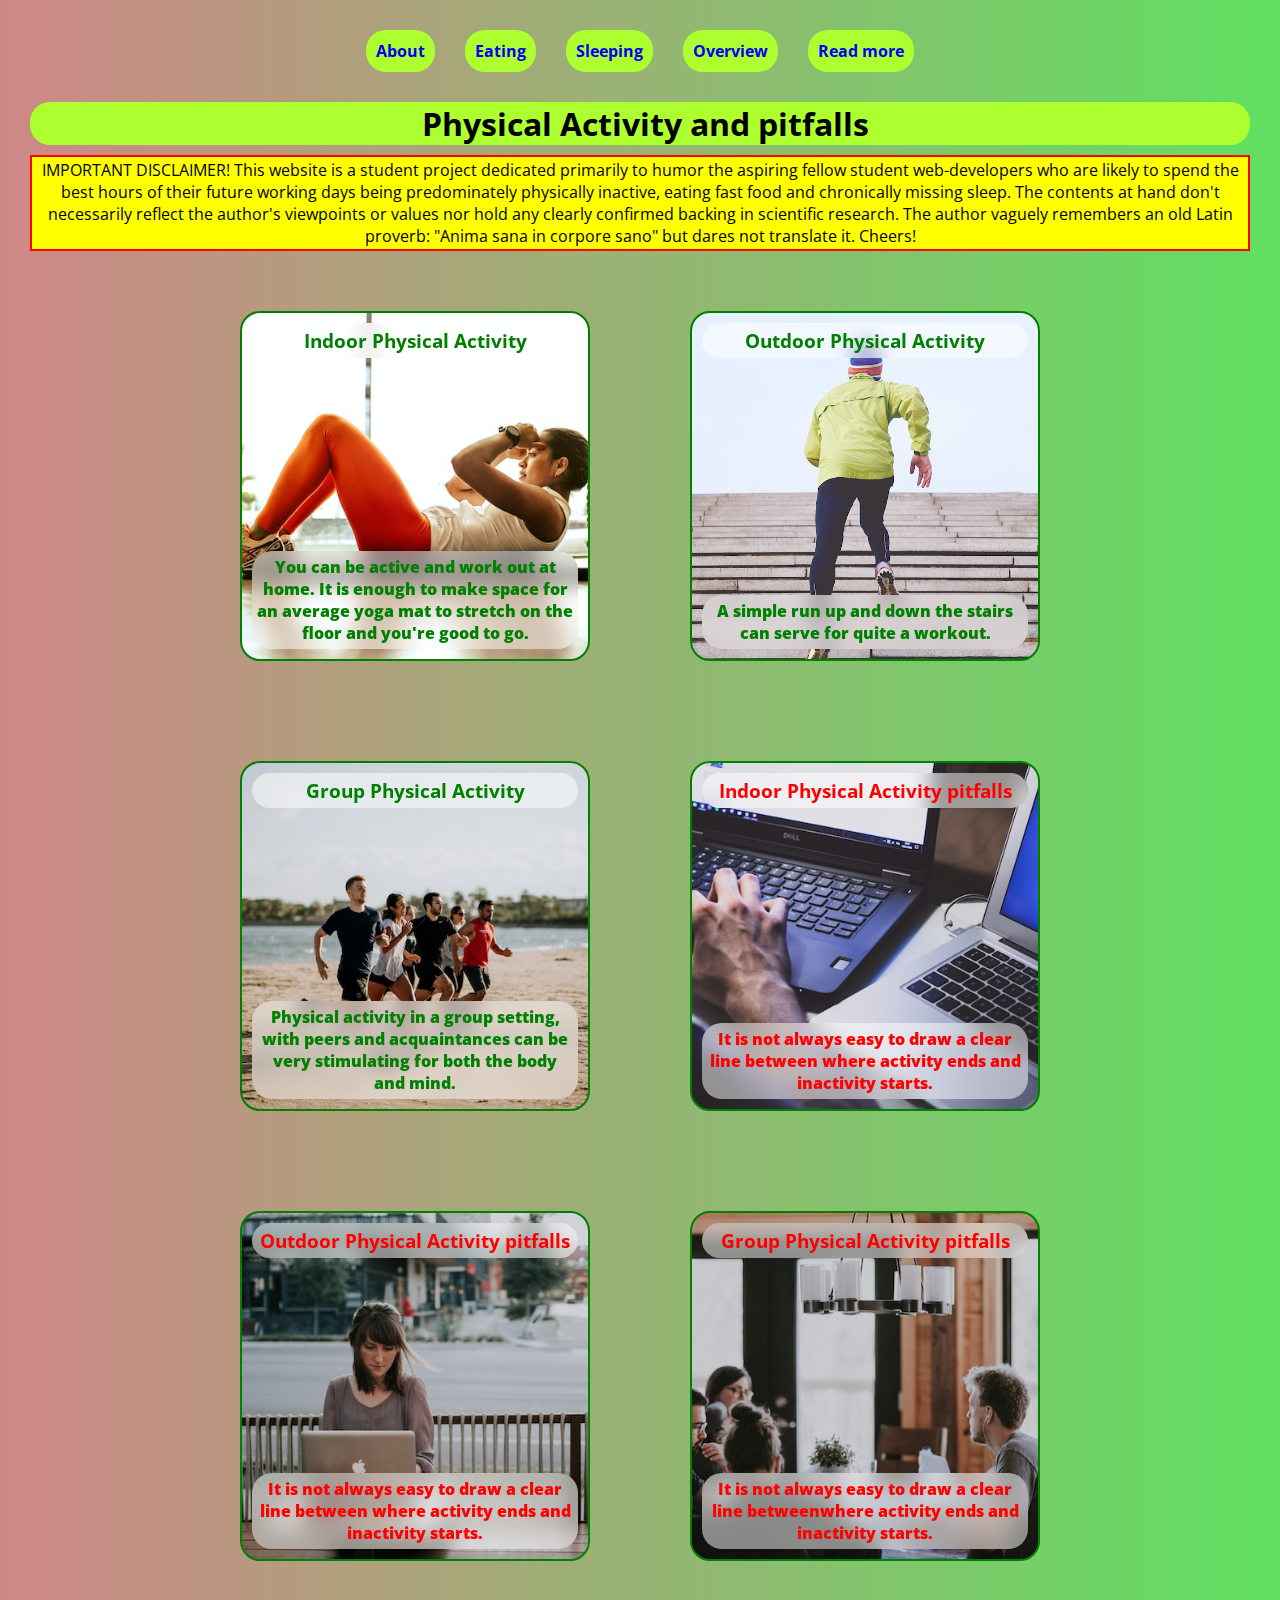
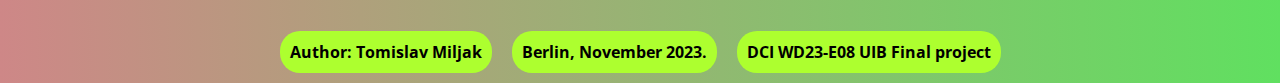
==== index.html @ 66f343b9 "md file added" ====
<!DOCTYPE html>
<html lang="en">
<head>
    <meta charset="UTF-8">
    <meta name="viewport" content="width=device-width, initial-scale=1.0">
    <link rel="preconnect" href="https://fonts.googleapis.com">
    <link rel="preconnect" href="https://fonts.gstatic.com" crossorigin>
    <link href="https://fonts.googleapis.com/css2?family=Open+Sans:ital,wght@0,300;0,400;0,500;0,600;0,700;0,800;1,400;1,800&display=swap" rel="stylesheet">
    <title>Document</title>
    <link rel="stylesheet" href="style.css">
</head>
<body>
    <header>
        <nav>
            <!-- make a hamburger menu for media querie situations -->
            <ul>
                <li><a href="https://wd23-e08.github.io/hopelessly-hopeful/">About</a></li>
                <li><a href="eating.html">Eating</a></li>
                <li><a href="sleeping.html">Sleeping</a></li>
                <li><a href="overview.html">Overview</a></li>
                <li><a href="https://www.umassmed.edu/globalassets/eap/documents/exerciseguide_final_aug2010.pdf" target="_blank" rel="noopener noreferer">Read more</a></li>
            </ul>
        </nav>
    </header>
    <main>
        <div class="heading">
            <h1>Physical Activity and pitfalls</h1>
            <p class="disclaimer">IMPORTANT DISCLAIMER! This website is a student project dedicated primarily to humor the aspiring fellow student web-developers who are likely to spend the best hours of their future working days being predominately physically inactive, eating fast food and chronically missing sleep. The contents at hand don't necessarily reflect the author's viewpoints or values nor hold any clearly confirmed backing in scientific research. The author vaguely remembers an old Latin proverb: "Anima sana in corpore sano" but dares not translate it. Cheers!</p>

        </div>
        <div class="card-container">
            <a href="#Thumbs up!"><div class="card card1">
                
                <h3>Indoor Physical Activity</h3>
                <p>You can be active and work out at home. It is enough to make space for an average yoga mat to stretch on the floor and you're good to go.</p></div>
            </a>
            <a href="#Nice work!"><div class="card card2">
                
                <h3>Outdoor Physical Activity</h3>
                <p>A simple run up and down the stairs can serve for quite a workout.</p></div>
            </a>
            <a href="#Well done!"><div class="card card3">
                
                <h3>Group Physical Activity</h3>
                <p>Physical activity in a group setting, with peers and acquaintances can be very stimulating for both the body and mind.</p></div>
            </a>
            <a href="https://www.nhs.uk/live-well/exercise/exercise-guidelines/physical-activity-guidelines-for-adults-aged-19-to-64/" target="_blank" rel="noopener noreferrer">
                <div class="card card4">
                <h3>Indoor Physical Activity pitfalls</h3>
                <p>It is not always easy to draw a clear line between where activity ends and inactivity starts.</p>
                </div>
            </a>
            <a href="https://www.niddk.nih.gov/health-information/weight-management/tips-get-active/tips-starting-physical-activity"     
                target="_blank" rel="noopener noreferrer">
                <div class="card card5">
                <h3>Outdoor Physical Activity pitfalls</h3>
                <p>It is not always easy to draw a clear line between where 
                activity ends and inactivity starts.</p></div>
            </a>
            <a href="https://knowledge4policy.ec.europa.eu/health-promotion-knowledge-gateway/physical-activity-sedentary-behaviour-table-2b_en"     
                target="_blank" rel="noopener noreferrer">
                <div class="card card6">
                <h3>Group Physical Activity pitfalls</h3>
                <p>It is not always easy to draw a clear line betweenwhere 
                activity ends and inactivity starts.</p></div>
            </a>
            <!-- <a href="https://www.niddk.nih.gov/health-information/ -->
            <!--     weight-management/tips-get-active/ -->
            <!--     tips-starting-physical-activity" target="_blank"  --><!-- rel="noopener noreferrer"> -->
            <!--     <div class="card card5"> -->
            <!--     <h3>Outdoor Physical Activity pitfalls</h3> -->
            <!--     <p>It is not always easy to draw a clear line between where  --><!-- activity ends and inactivity starts.</p><div>       -->
            <!-- </a> -->
            <!-- <a href="https://knowledge4policy.ec.europa.eu/ -->
            <!--     health-promotion-knowledge-gateway/ -->
            <!--     physical-activity-sedentary-behaviour-table-2b_en"      --><!-- target="_blank" rel="noopener noreferrer"> -->
            <!--     <div class="card card6"> -->
            <!--     <h3>Group Physical Activity pitfalls</h3> -->
            <!--     <p>It is not always easy to draw a clear line  -->
            <!--     between where activity ends and inactivity starts.</p></div> -->
            <!-- </a> -->

        </div>

    </main>
    <footer>
        <div class="footer">
            <p>Author: <a href="https://wd23-e08.github.io/hopelessly-hopeful/" target="_blank" 
            rel="noopener noreferrer">Tomislav Miljak</a></p>
            <p>Berlin, November 2023.</p>
            <p>DCI WD23-E08 UIB Final project</p>
        </div>
    </footer>
</body>
</html>
---- style.css ----
* {
    margin: 0;
    padding: 0;
    box-sizing: border-box;
}

:root {
    font-size: 62.5%;
}

body {
    font-size: 1.6rem;
    font-family: 'Open Sans', sans-serif;
    /* width: 100vw; */
    /* height: 100vh; */
    display: flex;
    flex-direction: column;
    justify-content: center;
    align-items: center;
    background: linear-gradient(to right, rgb(206, 135, 135), rgb(96, 224, 96)); 
    background-size: cover;
    background-position:90% 90%;
    background-repeat: no-repeat;
}

header {
    width: 80vw;
    /* height: 50px; */
    display: flex;
    justify-content: center;
    align-items: center;
    margin-top: 4rem;
    margin-left: 0;
    margin-bottom: 10px;
    /* padding-top: 1rem; */
    /* padding-bottom: 1rem; */
    /* background-color: greenyellow; */
    border-radius: 20px;

}
/* nav { */
/*     display: flex; */
/*     flex-direction: column; */
/*     justify-content: center; */
/* } */
nav ul {
    list-style-type: none;
    display: flex;
    justify-content: center;
    align-items: center;
    flex-wrap: wrap;
    gap: 3rem;
}
nav ul li a {
    text-decoration: none;
    font-weight: bold;
    background-color: greenyellow;
    padding: 1rem;
    border-radius: 20px;
}
main {
   /*  width: 80vw; */
   /*  height: 100vh; */
    display: flex;
    flex-direction: column;
    align-items: center;
    margin: 3rem;
}
.heading {
    display: flex;
    flex-direction: column;
    justify-content: space-between;
    gap: 1rem;
    margin-bottom: 10px;
    /* background: url(/assets/gabin-vallet-J154nEkpzlQ-unsplash.jpg); */
    /* background-position: left; */
    /* background-size: cover; */
    /* height: 10%; */
    /* width: 80vw; */

}
.heading h1 {
    background-color: greenyellow;
    /* height: 50px */;
    /* width: 80vw; */
    padding-left: 1rem;
    border-radius: 20px;
    overflow: auto;
    text-align: center;
    
}
.disclaimer {
    background-color: yellow;
    border: 2px solid red;
    text-align: center;
    padding: 2px;
    overflow: auto;
}
.card-container {
    display: flex;
    justify-content: center;
    align-items: center;
    flex-wrap: wrap;
    /* gap: 2rem; */
    /* width: 99%; */
    /* height: 90%; */
   /*  margin: 2rem; */
}
.card-container a {
    width: 350px;
    height: 350px;
    text-decoration: none;
    margin: 50px;
    /* margin-left: 80px; */
}
.card-container a:hover {
    transform: scale(1.1);
}
.card {
    width: 100%;
    height: 100%;
    border: 2px solid green;
    padding: 1rem;
    display: flex;
    flex-direction: column;
    justify-content: space-between;
    /* gap: 1rem; */
    border-radius: 20px;
    /* overflow: auto; */
        
}
.card p,
.card h3 {
    backdrop-filter: blur(10px);
    background-color: rgba(255,255,255,0.5);
    padding: 5px;
    border-radius: 20px;
    text-align: center;
}
.card a {
    text-decoration: none;
    color: red;
}
.card1 {
    background: url("./assets/activity/jonathan-borba-lrQPTQs7nQQ-unsplash\(1\).jpg");
    background-position: bottom;
    background-size: cover;
    background-repeat: no-repeat;

}
.card2 {
    background: url("./assets/activity/clique-images-hSB2HmJYaTo-unsplash.jpg");
    background-size: cover;
    background-repeat: no-repeat;
}
.card3 {
    background: url("./assets/activity/unsplash-c59hEeerAaI-unsplash.jpg");
    background-size: cover;
    background-position: center;
}
.card4 {
    background: url("./assets/activity/freestocks-I_pOqP6kCOI-unsplash.jpg");
    background-size: cover;
    background-position: center;
    display: flex;
    flex-direction: column;
    /* justify-content: flex-start; */
}
.card5 {
    background: url("./assets/activity/christin-hume-slbqShqAhEo-unsplash.jpg");
    background-repeat: no-repeat;
    background-size: cover;
    background-position: center;
}
.card6 {
    background: url("./assets/activity/annie-spratt-hCb3lIB8L8E-unsplash.jpg");
    background-position: center;
    background-size: cover;
    background-repeat: no-repeat;
    display: flex;
    direction: column;
    /* justify-content: flex-start; */
}
.card1,
.card2,
.card3 {
    color: green;
    font-weight: 800;
}
.card4,
.card5,
.card6 {
    color: red;
    font-weight: 800;
}

footer {
    width: 80vw;
    /* height: 10vh; */
    margin-bottom: 1rem;
    margin-left: 0;
    margin-top: -10px;
}
.footer {
    display:flex;
    justify-content: center;
    flex-wrap: wrap;
    gap: 2rem;
    /* padding-top: 0.3rem; */
    /* padding-bottom: 1rem; */
    /* background-color: greenyellow; */
    border-radius: 20px;
    font-weight: bold;

}
.footer p {
    background-color: greenyellow;
    border-radius: 20px;
    font-weight: bold;
    padding: 1rem;
    text-align: center;
}
.footer p a {
    text-decoration: none;
    color: black;
}

 @media (max-width: 870px) {
    main {
        width: 90vw;
    }
    .card-container {
        display: flex;
        flex-direction: column;
        flex-wrap: nowrap;
    }
    .card-container a {
        width: 95vw;
    }
 }

 @media (max-width: 574px) {
    .heading h1 {
        height: 100px;
    }

}
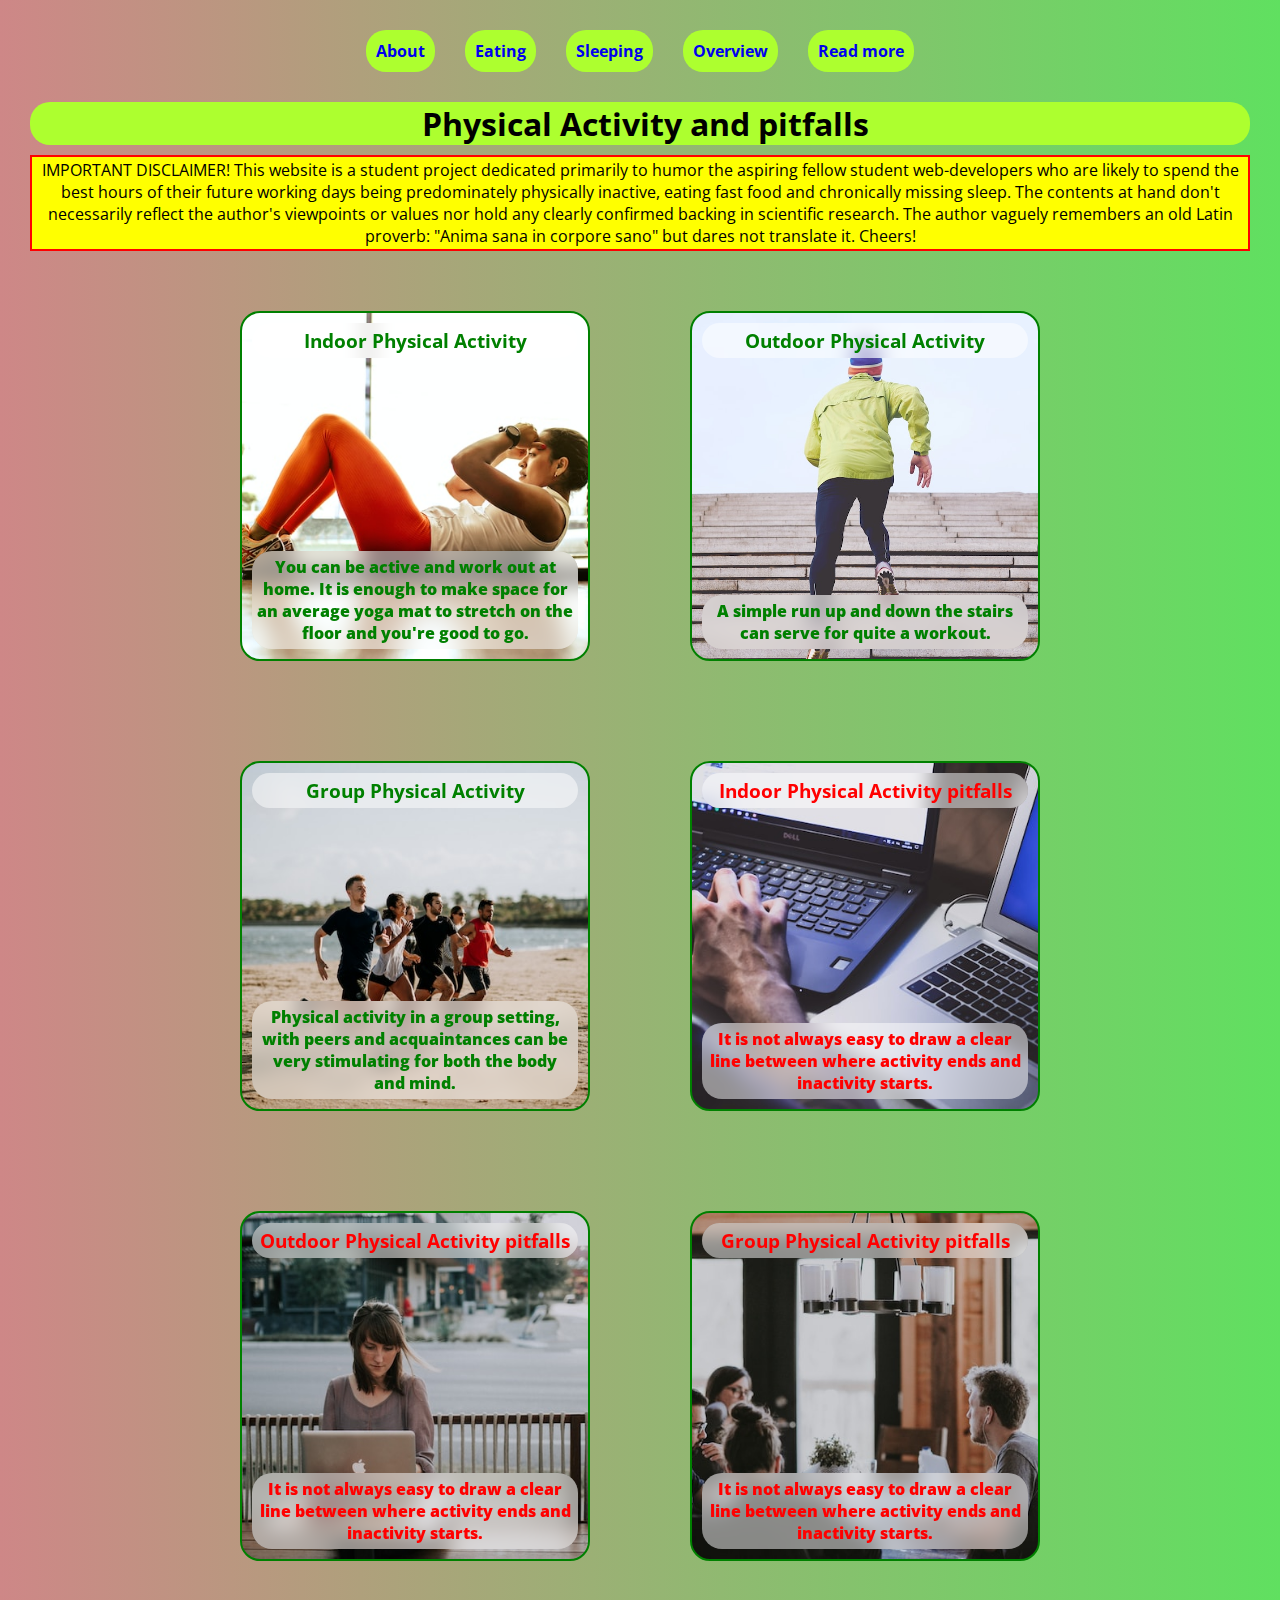
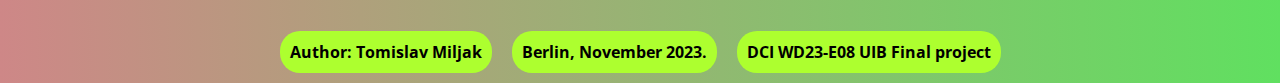
==== commit 158511d9: "tipfellerone" ====
--- a/index.html
+++ b/index.html
@@ -61,7 +61,7 @@
                 target="_blank" rel="noopener noreferrer">
                 <div class="card card6">
                 <h3>Group Physical Activity pitfalls</h3>
-                <p>It is not always easy to draw a clear line betweenwhere 
+                <p>It is not always easy to draw a clear line between where 
                 activity ends and inactivity starts.</p></div>
             </a>
             <!-- <a href="https://www.niddk.nih.gov/health-information/ -->
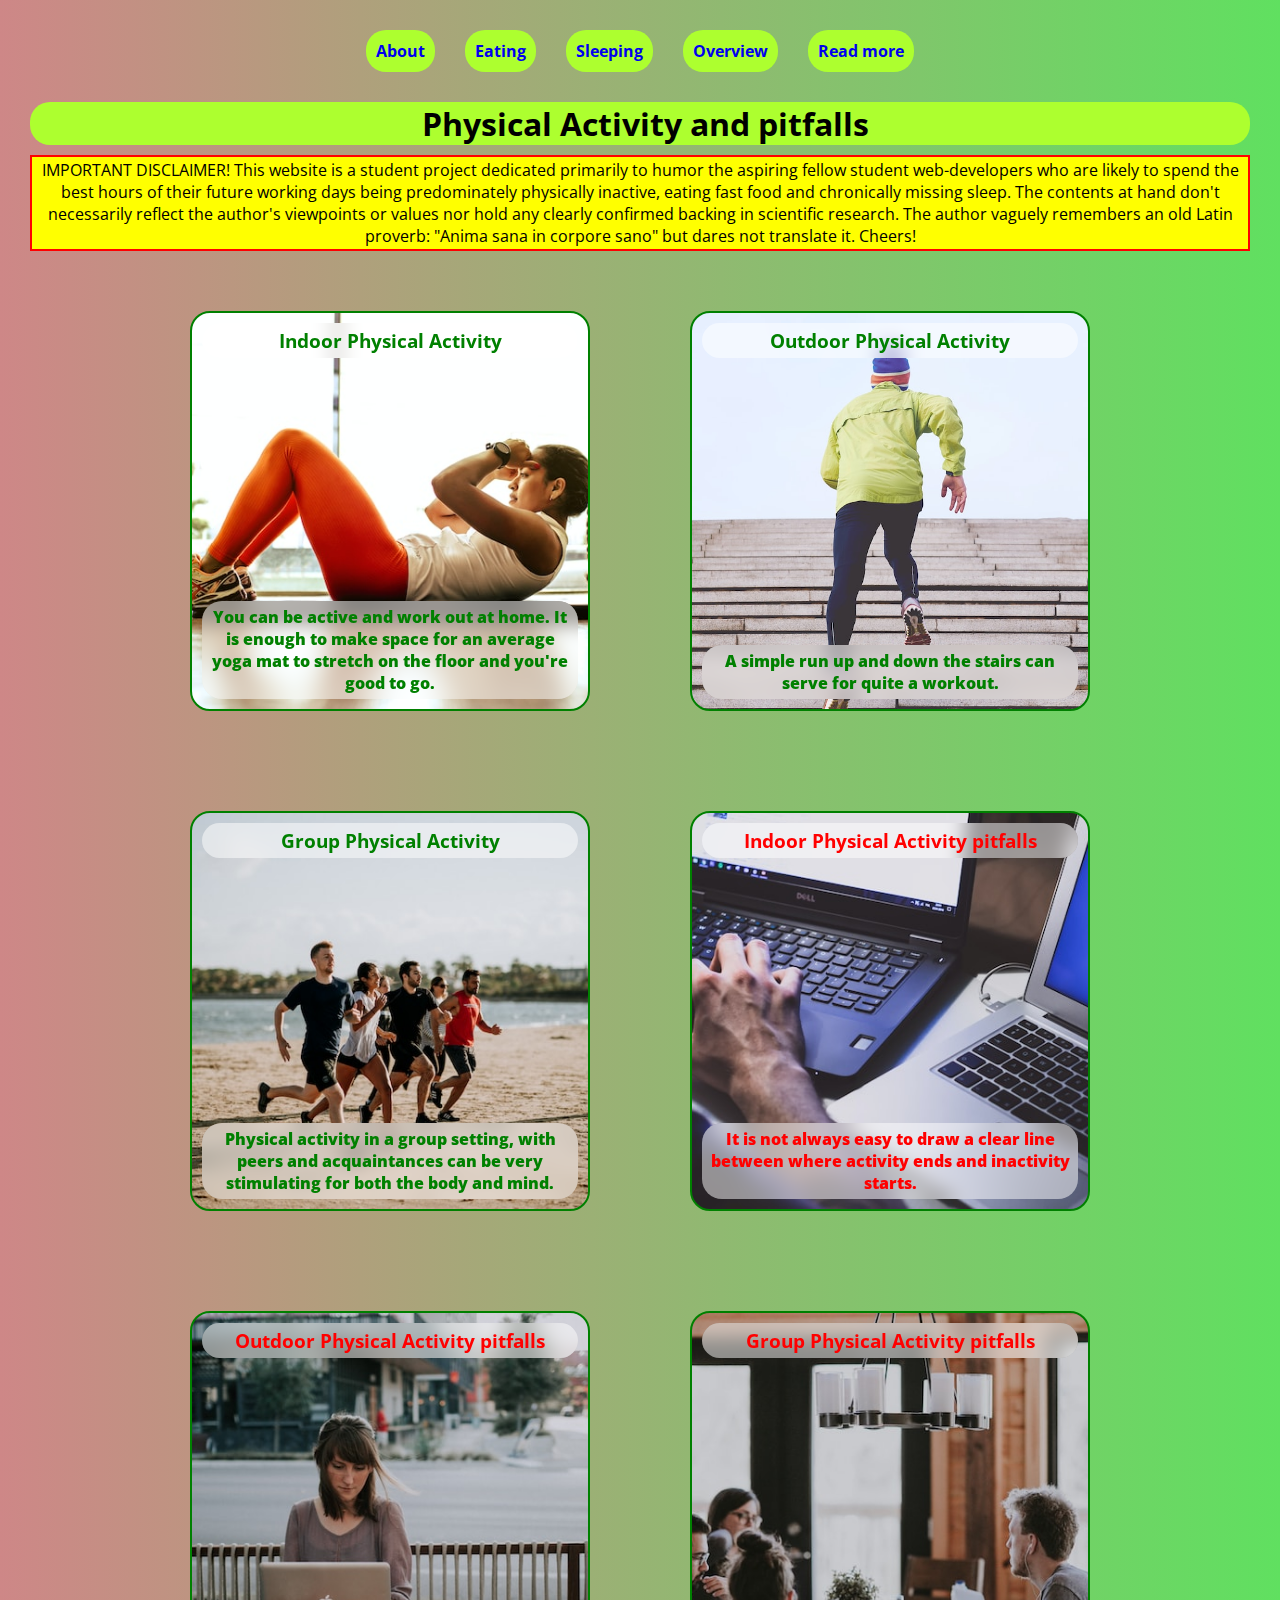
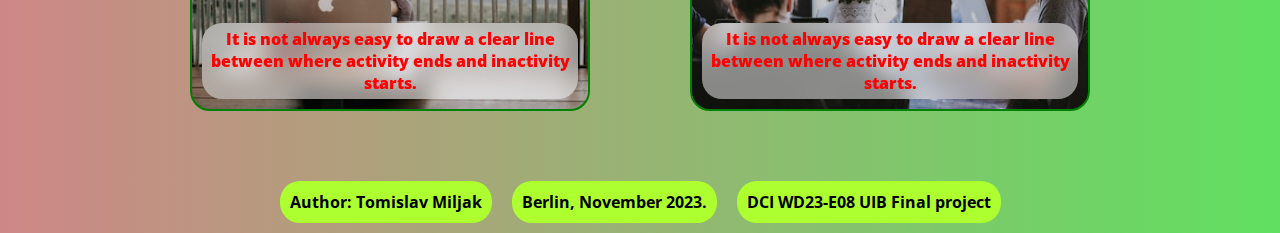
==== commit c19c0638: "keyframes animation added to first three container cards" ====
--- a/index.html
+++ b/index.html
@@ -29,20 +29,26 @@
 
         </div>
         <div class="card-container">
-            <a href="#Thumbs up!"><div class="card card1">
+            <a href="#Thumbs up!">
                 
+                <div class="card card1">                
                 <h3>Indoor Physical Activity</h3>
                 <p>You can be active and work out at home. It is enough to make space for an average yoga mat to stretch on the floor and you're good to go.</p></div>
+                <img src="./assets/Screenshot from 2023-11-12 18-28-44.png" alt="WELL DONE">
             </a>
-            <a href="#Nice work!"><div class="card card2">
+            <a href="#Nice work!">
                 
+                <div class="card card2">                
                 <h3>Outdoor Physical Activity</h3>
                 <p>A simple run up and down the stairs can serve for quite a workout.</p></div>
+                <img src="./assets/Screenshot from 2023-11-12 18-29-08.png" alt="TRY IT!!">
             </a>
-            <a href="#Well done!"><div class="card card3">
+            <a href="#Well done!">
                 
+                <div class="card card3">
                 <h3>Group Physical Activity</h3>
                 <p>Physical activity in a group setting, with peers and acquaintances can be very stimulating for both the body and mind.</p></div>
+                <img src="./assets/Screenshot from 2023-11-12 18-28-44.png" alt="WELL DONE!">
             </a>
             <a href="https://www.nhs.uk/live-well/exercise/exercise-guidelines/physical-activity-guidelines-for-adults-aged-19-to-64/" target="_blank" rel="noopener noreferrer">
                 <div class="card card4">
--- a/style.css
+++ b/style.css
@@ -57,6 +57,9 @@
     background-color: greenyellow;
     padding: 1rem;
     border-radius: 20px;
+}
+nav ul li:hover {
+    transform: scale(1.1);
 }
 main {
    /*  width: 80vw; */
@@ -107,14 +110,69 @@
    /*  margin: 2rem; */
 }
 .card-container a {
-    width: 350px;
-    height: 350px;
+    position: relative;
+    width: 400px;
+    height: 400px;
     text-decoration: none;
     margin: 50px;
     /* margin-left: 80px; */
 }
 .card-container a:hover {
     transform: scale(1.1);
+}
+.card-container a img {
+    position: absolute;
+    width: 300px;
+    height: 300px;
+    opacity: 0;
+    z-index: -1;
+}
+.card-container a:first-of-type:hover::after,
+.card-container a:nth-of-type(3):hover::after {
+    content: "WAY TO GO!!!";
+    color: green;
+    font-weight: bolder;
+    background-color: rgba(255,255,255,0.5);
+    border-radius: 10px;
+    /* transform: scale(1.1) rotateY(180deg); */
+}
+.card-container a:nth-of-type(2):hover::after {
+    content: "TRY IT OUT!!!";
+color: green;
+font-weight: bolder;
+background-color: rgba(255,255,255,0.5);
+border-radius: 10px;
+}
+.card-container a:nth-of-type(4):hover::before,
+.card-container a:nth-of-type(5):hover::before,
+.card-container a:nth-of-type(6):hover::before {
+    content: "CLICK IMAGE TO READ MORE";
+    color: red;
+    font-weight: bolder;
+    background-color: rgba(255,255,255,0.5);
+    border-radius: 10px;
+    
+}
+/* .card-container a:first-of-type::after {
+    content: "WELL DONE";
+    color: green;
+    transform:rotateY(180deg);
+
+} */
+.card-container a:active img {
+    animation-name: move;
+    animation-duration: 1s;
+    animation-iteration-count: 1;
+    animation-timing-function: ease-in-out;
+    animation-fill-mode: forwards;
+    opacity: 1;
+    z-index: 1;
+
+}
+.card-container a:active .card{
+    opacity: 0;
+    /* img:url("./assets/Screenshot\ from\ 2023-11-12\ 18-28-44.png"); */
+    z-index: -1;
 }
 .card {
     width: 100%;
@@ -220,31 +278,55 @@
     padding: 1rem;
     text-align: center;
 }
+.footer p:nth-of-type(1):hover {
+    transform: scale(1.1);
+}
 .footer p a {
     text-decoration: none;
     color: black;
 }
-
- @media (max-width: 870px) {
+@keyframes move {
+      0% {
+        transform: scale(0);
+      }
+      20%,100% {
+        transform: scale(1.1) translateY(-320px) translateX(50px);
+      }
+}
+
+@media (max-width: 870px) {
     main {
         width: 90vw;
     }
     .card-container {
         display: flex;
         flex-direction: column;
-        flex-wrap: nowrap;
+       /*  flex-wrap: nowrap; */
     }
     .card-container a {
-        width: 95vw;
+        width: 74vw;
+    }
+    .card-container a:active img {
+        width: 200px;
+        height: 200px;
     }
  }
 
- @media (max-width: 574px) {
+@media (max-width: 574px) {
     .heading h1 {
         height: 100px;
     }
 
 }
-
-
-
+ 
+/* @media (max-width:380px) { */
+/*     main { */
+/*         width: 100vw; */
+/*     } */
+/* } */
+
+
+
+
+
+
